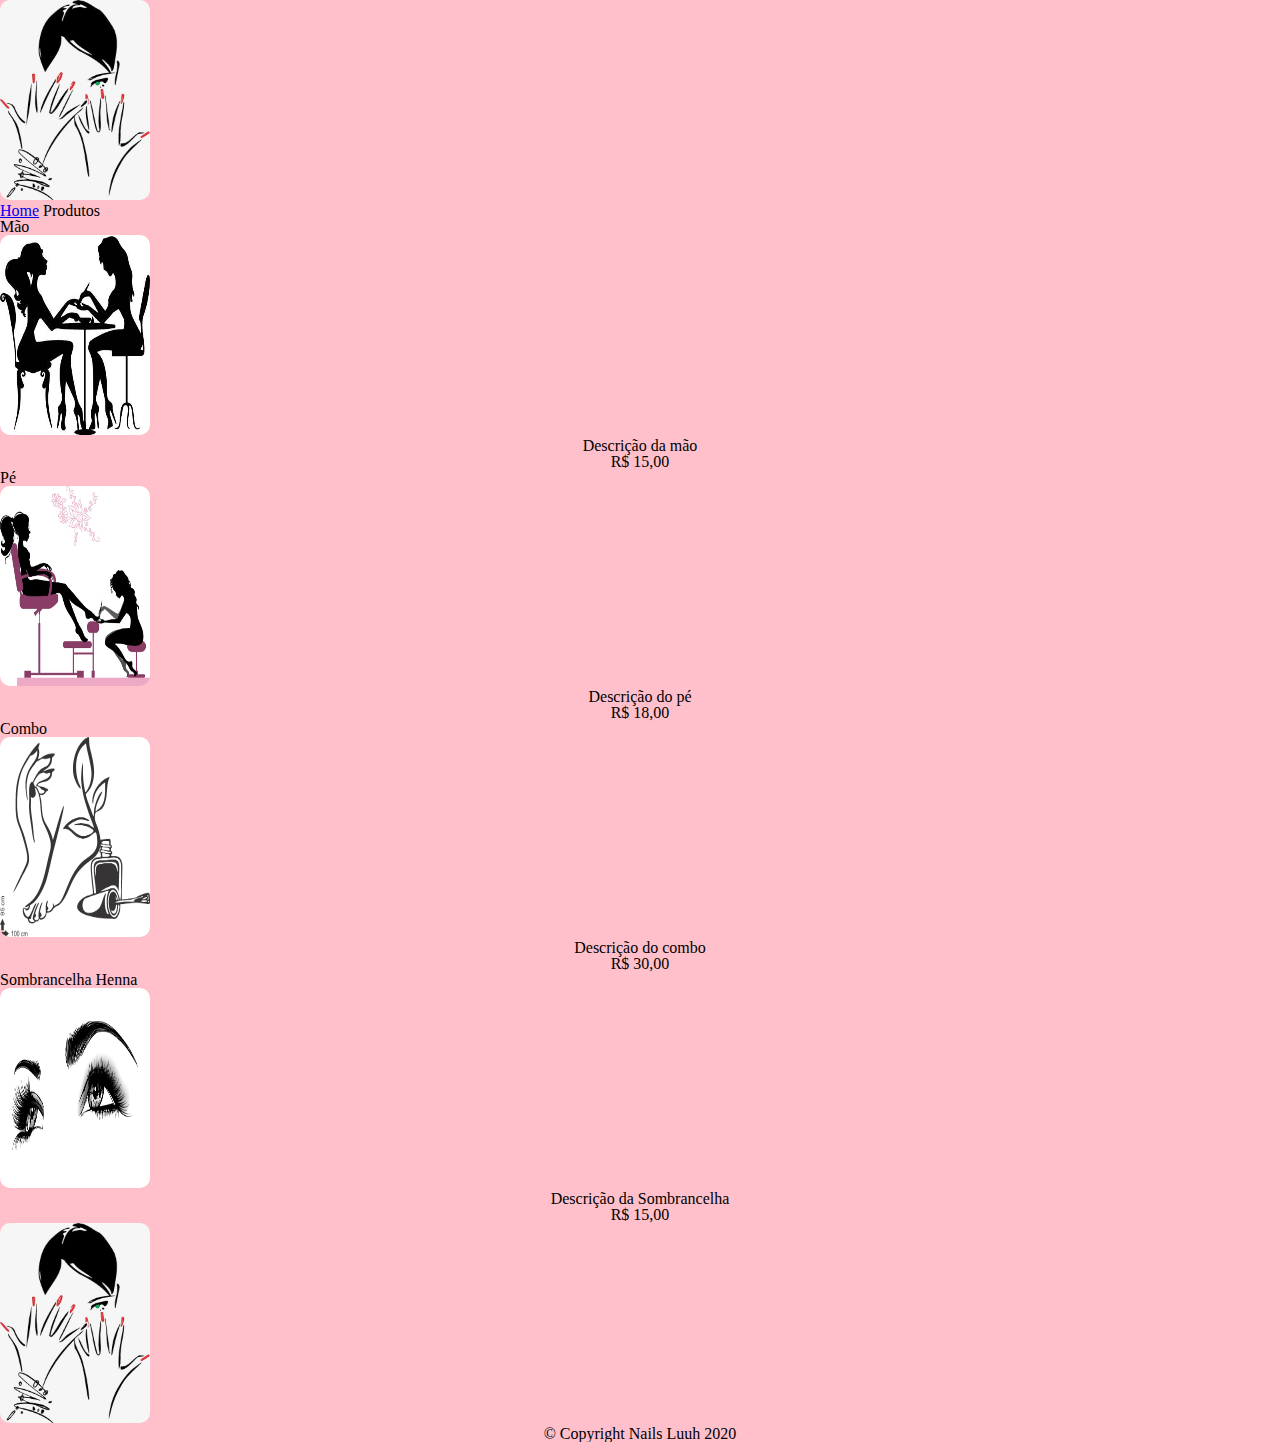
==== produtos.html @ a6ff9fe3 "primeiros passos na pagina produto" ====
<!DOCTYPE html>
<html lang="pt-BR">
    
<head>
    <meta charset="UTF-8">
    <meta name="viewport" content="width=device-width, initial-scale=1.0">
    <title>Nail's Luuh | Produtos</title>
    <link rel="stylesheet" href="css/reset.css">
    <link rel="stylesheet" href="css/main.css">
    <link rel="stylesheet" href="css/produtos.css">
</head>

<body>

    <header>

        <img src="img/logo-unhas.jpg" alt="Mulher com a mão no rosto">

        <nav>
            <ul>
                <li><a href="index.html"> Home</a></li>
                <li>Produtos</li>
            </ul>
        </nav>

    </header>

    <main>
        <ul>
            <li>
                <h3>Mão</h3>
                <img src="img/manicure.jpg" alt="Mulher fazendo a unha da mão">
                <p>Descrição da mão</p>
                <p>R$ 15,00</p>
            </li>

            <li>
                <h3>Pé</h3>
                <img src="img/pedicure.jpg" alt="Mulher fazendo a unha do pé">
                <p>Descrição do pé</p>
                <p>R$ 18,00</p>
            </li>

            <li>
                <h3>Combo</h3>
                <img src="img/combo.jpg" alt="Unha mão e pé">
                <p>Descrição do combo</p>
                <p>R$ 30,00</p>
            </li>

            <li>
                <h3>Sombrancelha Henna</h3>
                <img src="img/sombrancelha.png" alt="Sombrancelha e olho">
                <p>Descrição da Sombrancelha</p>
                <p>R$ 15,00</p>
            </li>
        </ul>
    </main>

    <footer>
        <img src="img/logo-unhas.jpg" alt="Mulher com a mão no rosto">
        <p>© Copyright Nails Luuh 2020</p>
    </footer>

</body>

</html>
---- css/main.css ----
body{
    background-color: pink;
}

h1 {
    text-align: center;
    background-color: rgb(248, 12, 122);
    color: white;
}

img{
    width: 150px;
    height: 200px;
    border-radius: 10px;
}

header nav ul li{
    display: inline-block;
}

p{
    text-align: center;
}
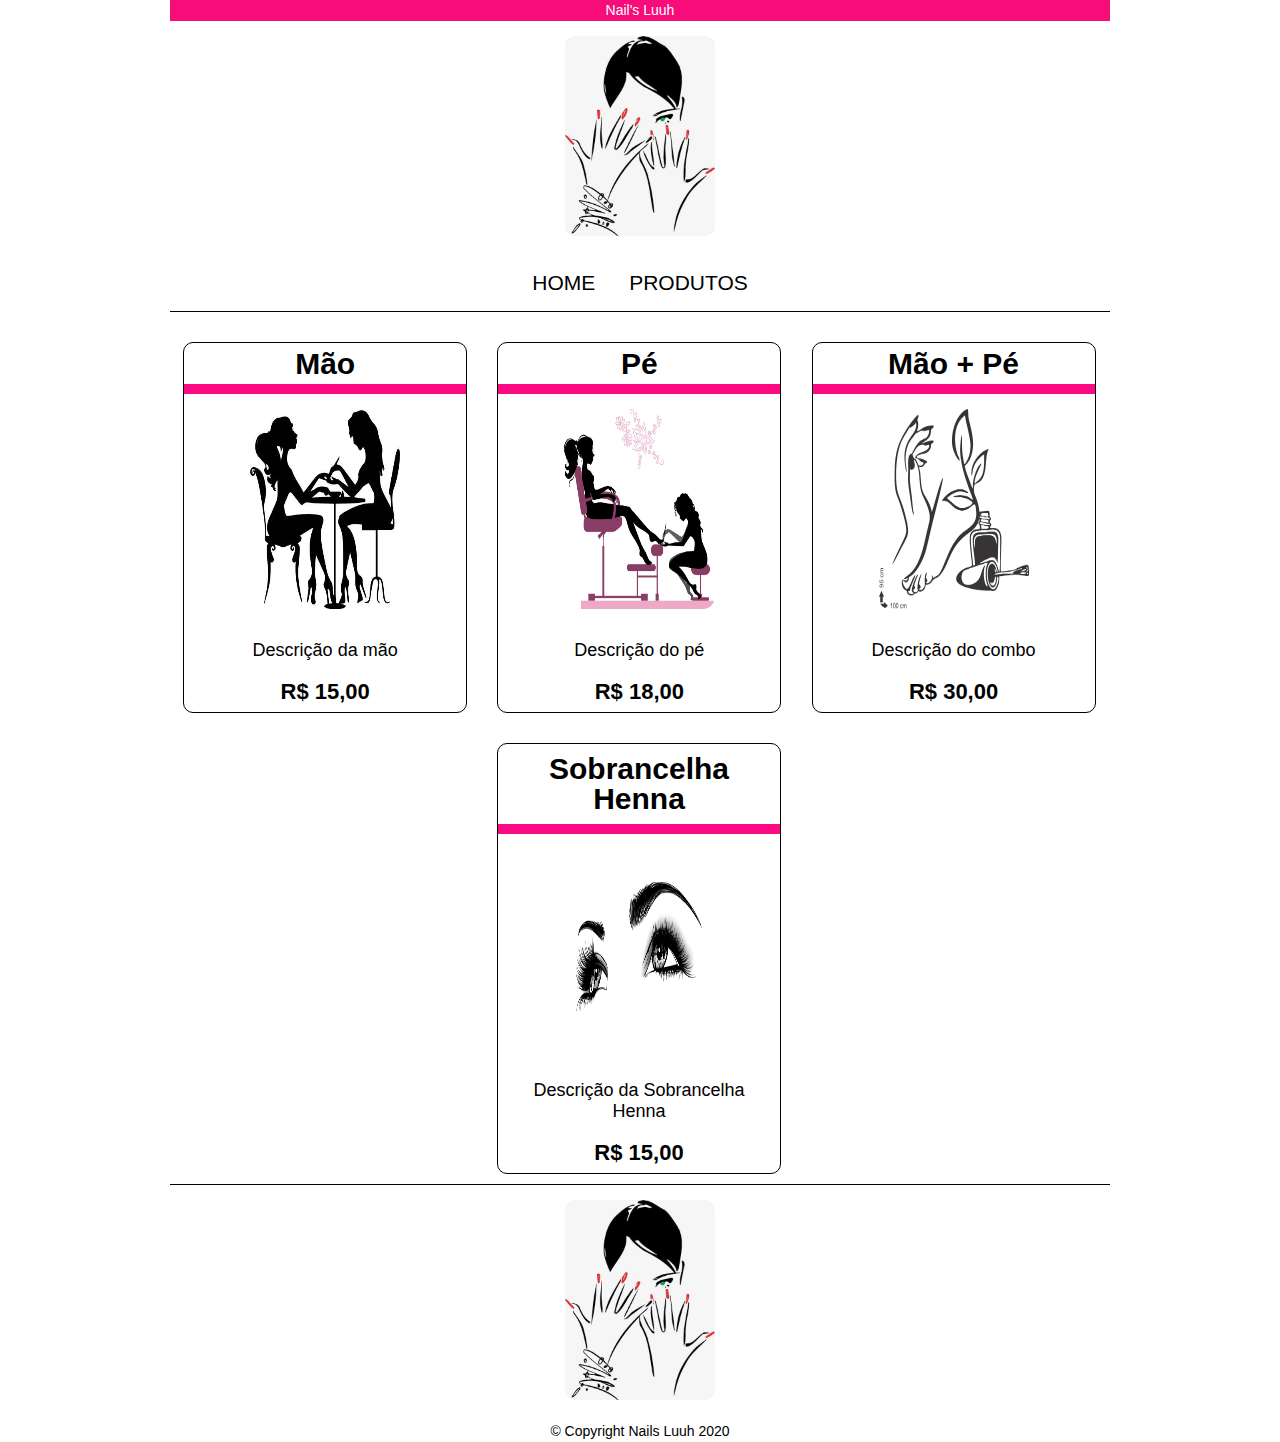
==== commit ada754ca: "pagina produtos pronta" ====
--- a/produtos.html
+++ b/produtos.html
@@ -12,55 +12,58 @@
 
 <body>
 
+<div class="container">
+
     <header>
+        <h1>Nail's Luuh</h1>
 
         <img src="img/logo-unhas.jpg" alt="Mulher com a mão no rosto">
 
         <nav>
             <ul>
                 <li><a href="index.html"> Home</a></li>
-                <li>Produtos</li>
+                <li><a href="produtos.html"> Produtos</a></li>
             </ul>
         </nav>
-
     </header>
 
     <main>
-        <ul>
+        <ul class="produtos">
             <li>
                 <h3>Mão</h3>
                 <img src="img/manicure.jpg" alt="Mulher fazendo a unha da mão">
-                <p>Descrição da mão</p>
-                <p>R$ 15,00</p>
+                <p class="produto-descricao">Descrição da mão</p>
+                <p class="produto-preco">R$ 15,00</p>
             </li>
 
             <li>
                 <h3>Pé</h3>
                 <img src="img/pedicure.jpg" alt="Mulher fazendo a unha do pé">
-                <p>Descrição do pé</p>
-                <p>R$ 18,00</p>
+                <p class="produto-descricao">Descrição do pé</p>
+                <p class="produto-preco">R$ 18,00</p>
             </li>
 
             <li>
-                <h3>Combo</h3>
+                <h3>Mão + Pé</h3>
                 <img src="img/combo.jpg" alt="Unha mão e pé">
-                <p>Descrição do combo</p>
-                <p>R$ 30,00</p>
+                <p class="produto-descricao">Descrição do combo</p>
+                <p class="produto-preco">R$ 30,00</p>
             </li>
 
-            <li>
-                <h3>Sombrancelha Henna</h3>
+            <li class="sombrancelha">
+                <h3>Sobrancelha Henna</h3>
                 <img src="img/sombrancelha.png" alt="Sombrancelha e olho">
-                <p>Descrição da Sombrancelha</p>
-                <p>R$ 15,00</p>
+                <p class="produto-descricao">Descrição da Sobrancelha Henna</p>
+                <p class="produto-preco">R$ 15,00</p>
             </li>
         </ul>
     </main>
 
     <footer>
         <img src="img/logo-unhas.jpg" alt="Mulher com a mão no rosto">
-        <p>© Copyright Nails Luuh 2020</p>
+        <p>&copy; Copyright Nails Luuh 2020</p>
     </footer>
+</div>
 
 </body>
 
--- a/css/main.css
+++ b/css/main.css
@@ -1,5 +1,8 @@
 body{
-    background-color: pink;
+    font-size: 14px;
+    font-family: Arial, Helvetica, sans-serif;
+    line-height: 1.5em;
+    box-sizing: border-box;
 }
 
 h1 {
@@ -8,16 +11,103 @@
     color: white;
 }
 
+header{
+    text-align: center;
+}
+
+header nav ul li{
+    display: inline-block;
+    margin: 15px;
+    text-transform: uppercase;
+}
+
+nav a{
+    text-decoration: none;
+    color: black;
+    font-weight: 500;
+    font-size: 1.5em;
+}
+
+header nav a:hover{
+    color: rgb(248, 12, 122);
+    text-decoration: underline;
+}
+
 img{
+    margin: 15px;
     width: 150px;
     height: 200px;
     border-radius: 10px;
 }
 
-header nav ul li{
-    display: inline-block;
-}
-
 p{
     text-align: center;
 }
+
+h2{
+    text-align: center;
+    font-size: 2em;
+    text-transform: uppercase;
+    padding-bottom: 10px;
+}
+
+section{
+    padding: 30px;
+}
+
+footer{
+    text-align: center;
+}
+
+.dark{
+    background-color: #2b313e;
+    color: white;
+    border-radius: 10px;
+}
+
+.light{
+    background-color: white;
+    color: black;
+}
+
+.container{
+    width: 940px;
+    margin: 0 auto;
+}
+
+.sobre {
+    text-align: center;
+}
+
+.localizacao{
+    text-align: center;
+}
+
+.beneficios{
+    text-align: center;
+}
+
+.beneficios h2{
+    margin-bottom: 15px;
+}
+
+.beneficios ul{
+    vertical-align: top;
+    display: inline-block;
+    margin-left: 15px;
+    margin-top: 20px;
+}
+
+.beneficios li {
+    font-style: italic;
+    line-height: 2em;
+}
+
+.beneficios img{
+    width: 20%;
+    margin-left: 25%;
+}
+
+.contato{
+    text-align: center;
+}--- a/css/produtos.css
+++ b/css/produtos.css
@@ -0,0 +1,64 @@
+body{
+    box-sizing: border-box;
+}
+
+header, main{
+    border-bottom: 1px solid black;
+}
+
+main ul li {
+    display: inline-block;
+    width: 30%;
+    border: 1px solid black;
+    border-radius: 10px;
+    text-align: center;
+    margin: 0 1.4%;
+    vertical-align: top;
+}
+
+main{
+    margin-top: 30px;
+}
+
+main h3{
+    padding: 10px;
+    font-size: 30px;
+    border-bottom: 1px solid rgb(252, 10, 131);
+    border-width: 10px;
+    font-weight: bold;
+}
+
+.produtos li:hover{
+    border-color: rgb(252, 10, 131);
+    border-width: 3px;
+    width: 28%;
+}
+
+.produtos li:active{
+    border-color:black;
+}
+
+.produtos li:hover h3{
+    font-size: 35px;
+}
+
+.sombrancelha{
+    margin-left: 327px;
+    margin-top: 30px;
+    margin-bottom: 10px;
+}
+
+.sombrancelha h3{
+    line-height: 1em;
+}
+
+.produto-descricao{
+    font-size: 18px;
+    padding: 10px;
+}
+
+.produto-preco{
+    font-size: 22px;
+    font-weight: bold;
+    padding: 10px;
+}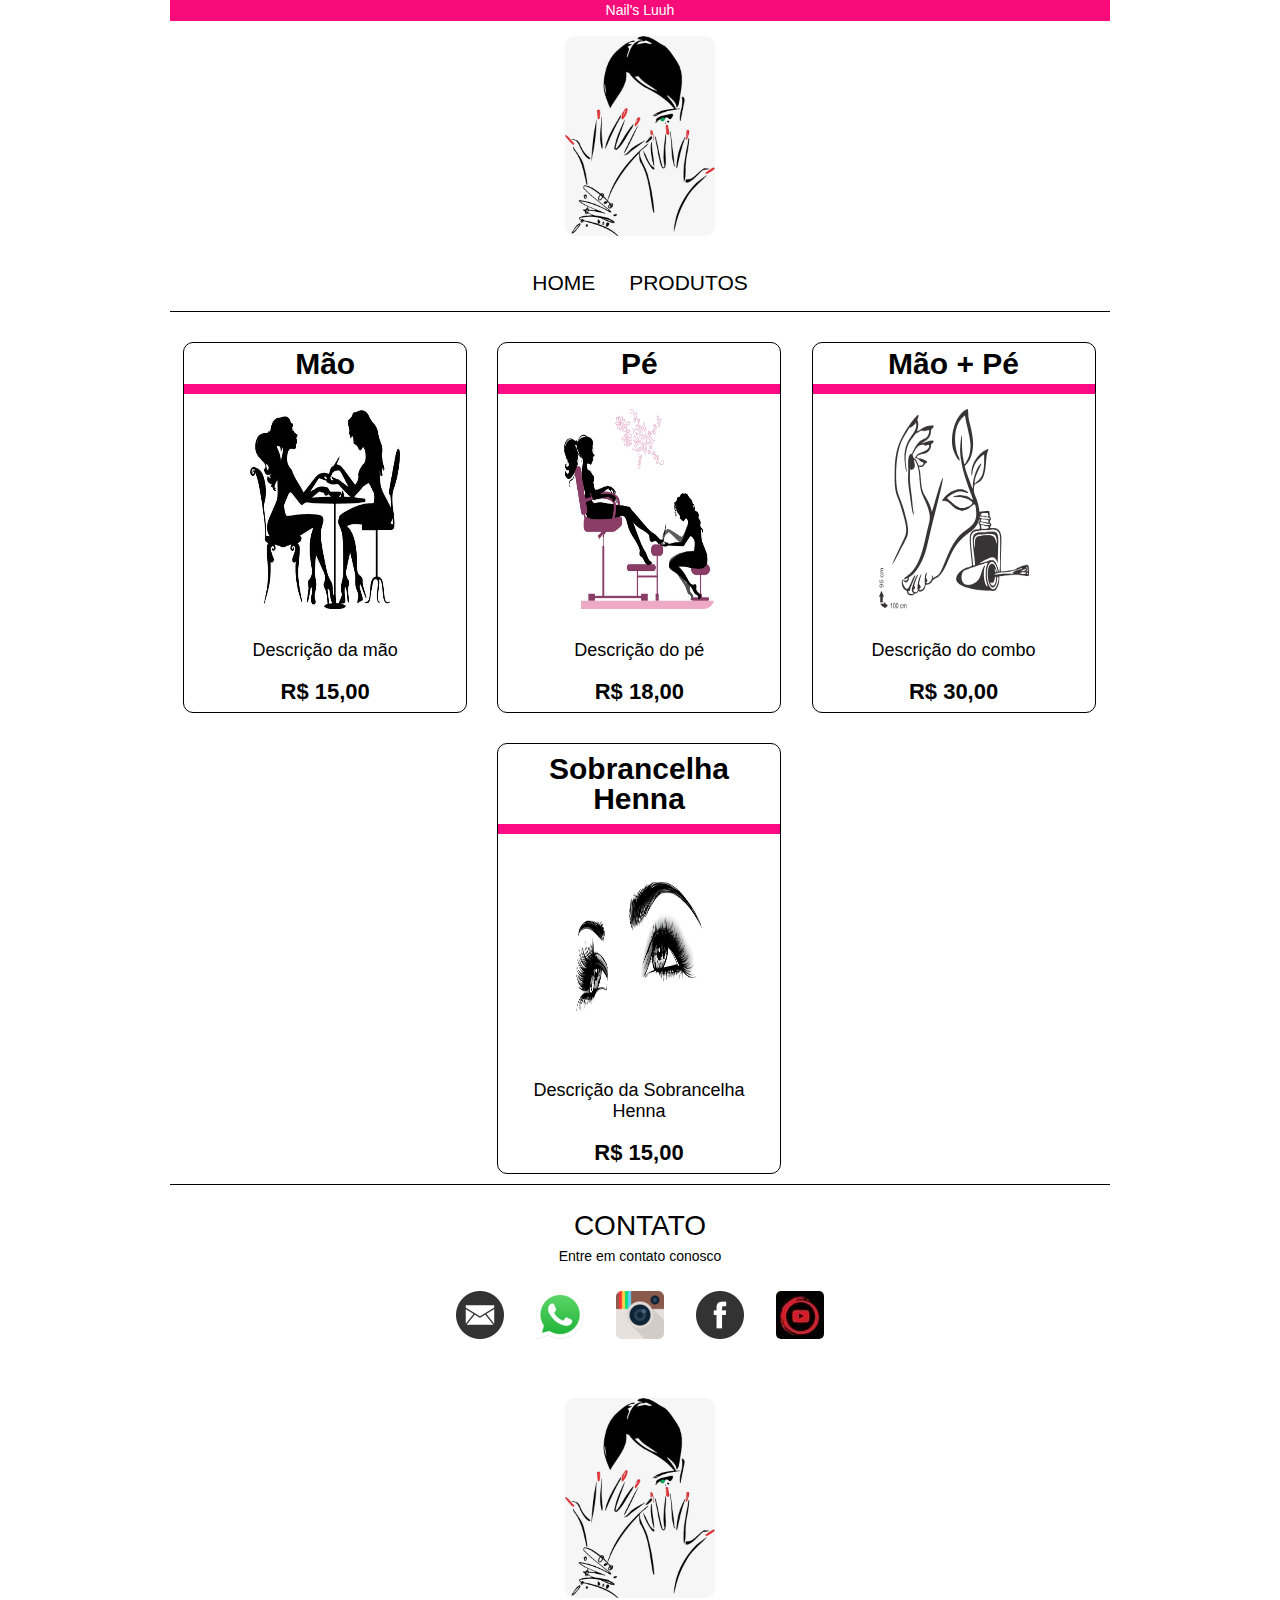
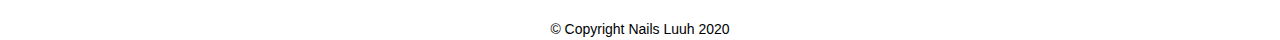
==== commit 919bfcb9: "mudancas na secao contato itens" ====
--- a/produtos.html
+++ b/produtos.html
@@ -59,6 +59,19 @@
         </ul>
     </main>
 
+        <section class="contato light">
+            <h2>Contato</h2>
+            <p>Entre em contato conosco</p>
+            <ul>
+                <li ><a href="mailto:nailsluuh@gmail.com" class="email" target="_blank">Email</a> </li>
+                <li ><a href="https://api.whatsapp.com/send?phone=5511976678732" class="whatsapp" target="_blank">Whatsapp</a></li>
+                <li ><a href="https://www.instagram.com/_nailsluuh/" class="instagram" target="_blank">Instagram</a></li>
+                <li ><a href="https://www.facebook.com/ludiluxo" class="facebook" target="_blank">Facebook</a></li>
+                <li ><a href="https://www.youtube.com/channel/UCBBPD1DvroFeS3uJpT6EPJw/featured?disable_polymer=1" class="youtube" target="_blank">Youtube</a></li>
+            </ul>
+        </section>
+   
+
     <footer>
         <img src="img/logo-unhas.jpg" alt="Mulher com a mão no rosto">
         <p>&copy; Copyright Nails Luuh 2020</p>
--- a/css/main.css
+++ b/css/main.css
@@ -110,4 +110,41 @@
 
 .contato{
     text-align: center;
-}+}
+
+.contato p{
+    margin-bottom: 10px;
+}
+
+.contato li{
+    display: inline-block;  
+}
+
+.contato li a{
+    display: inline-block;
+    width: 48px;
+    height: 48px;
+    text-indent: -9999px;   
+    margin: 1em;
+}
+
+.contato .whatsapp{
+    background-image: url('../img/whats.png');  
+}
+
+.contato .email{
+    background-image: url('../img/email.png');  
+}
+
+.contato .instagram{
+    background-image: url('../img/insta.png');  
+}
+
+.contato .facebook{
+    background-image: url('../img/facebook.png');  
+}
+
+.contato .youtube{
+    background-image: url('../img/youtube.jpg');  
+    border-radius: 5px;
+}
--- a/css/produtos.css
+++ b/css/produtos.css
@@ -30,8 +30,7 @@
 
 .produtos li:hover{
     border-color: rgb(252, 10, 131);
-    border-width: 3px;
-    width: 28%;
+    border-width: 1px;
 }
 
 .produtos li:active{
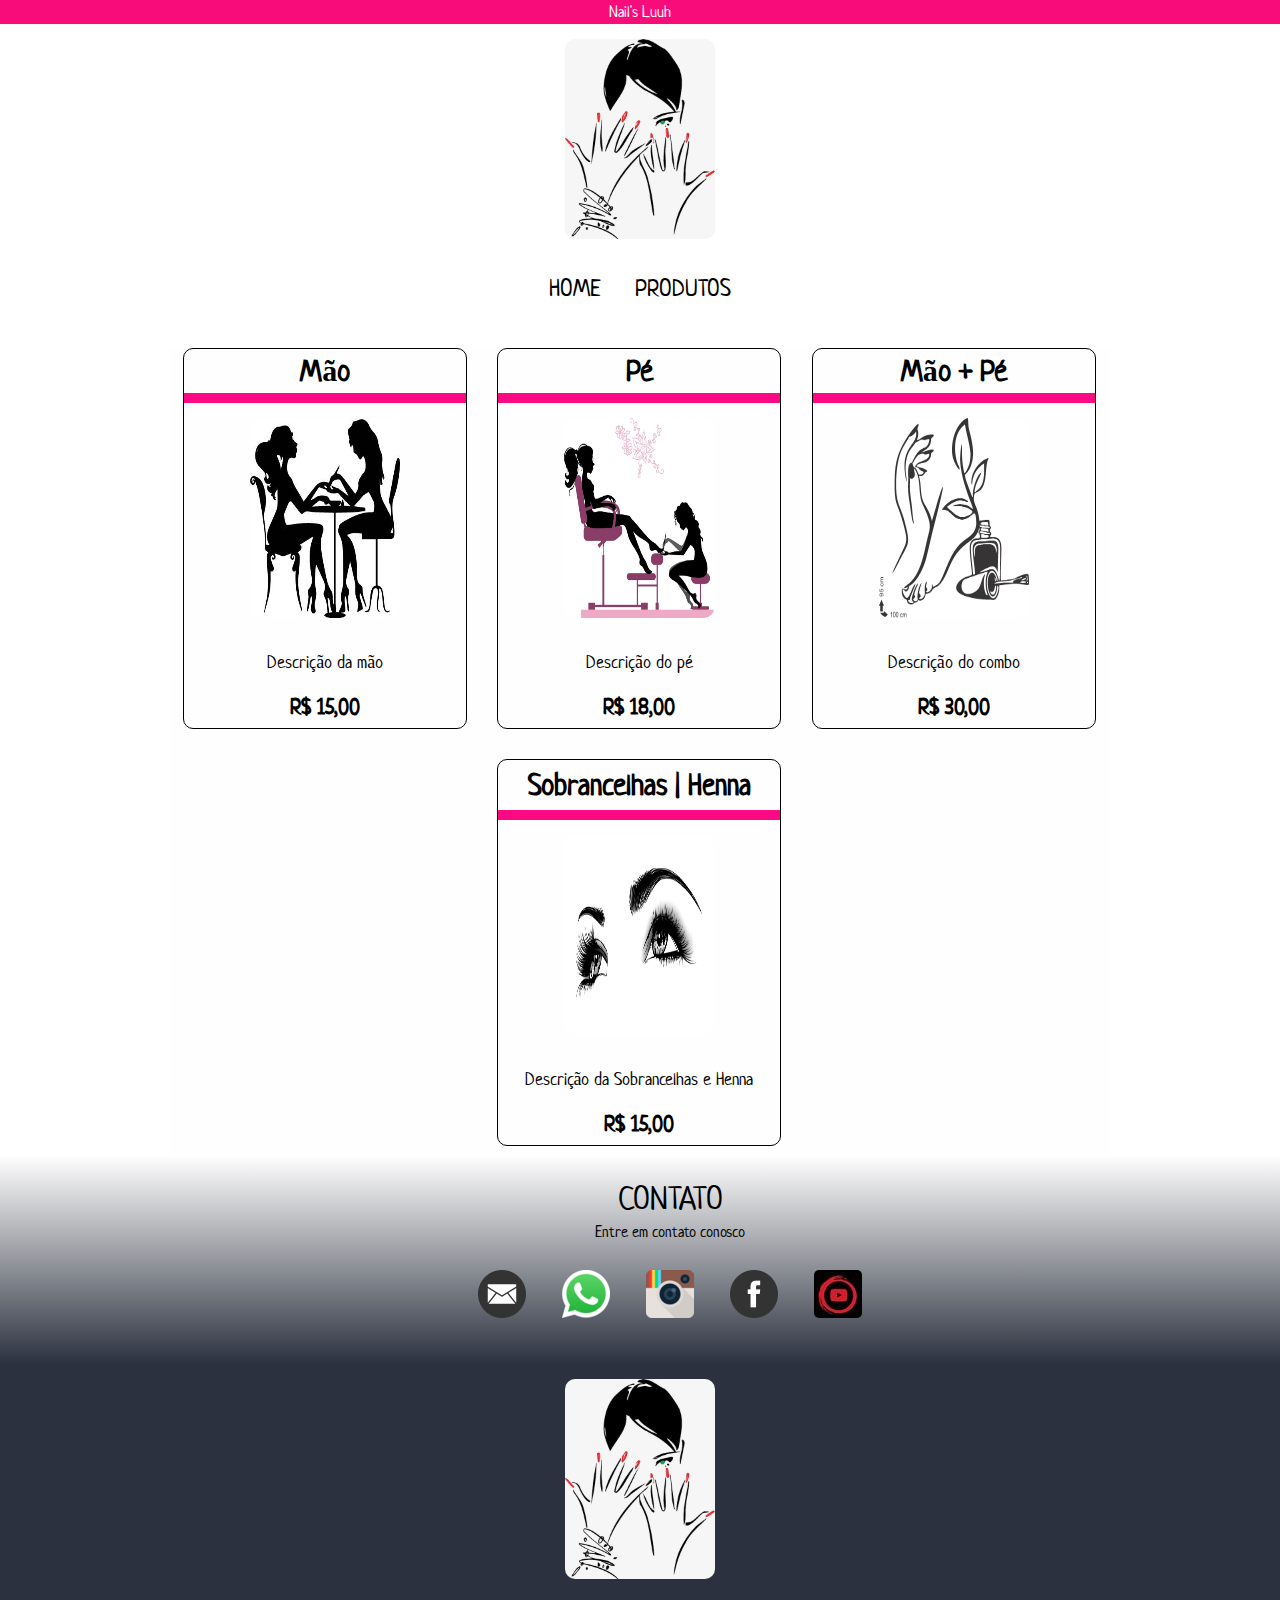
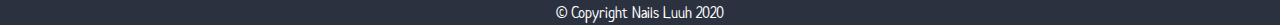
==== commit c8103598: "versao 1.0 do site finalizada pronta para ir ao ar" ====
--- a/produtos.html
+++ b/produtos.html
@@ -8,6 +8,7 @@
     <link rel="stylesheet" href="css/reset.css">
     <link rel="stylesheet" href="css/main.css">
     <link rel="stylesheet" href="css/produtos.css">
+    <link href="https://fonts.googleapis.com/css?family=Neucha&display=swap" rel="stylesheet"></head>
 </head>
 
 <body>
@@ -51,25 +52,25 @@
             </li>
 
             <li class="sombrancelha">
-                <h3>Sobrancelha Henna</h3>
+                <h3>Sobrancelhas | Henna</h3>
                 <img src="img/sombrancelha.png" alt="Sombrancelha e olho">
-                <p class="produto-descricao">Descrição da Sobrancelha Henna</p>
+                <p class="produto-descricao">Descrição da Sobrancelhas e Henna</p>
                 <p class="produto-preco">R$ 15,00</p>
             </li>
         </ul>
     </main>
 
-        <section class="contato light">
-            <h2>Contato</h2>
-            <p>Entre em contato conosco</p>
-            <ul>
-                <li ><a href="mailto:nailsluuh@gmail.com" class="email" target="_blank">Email</a> </li>
-                <li ><a href="https://api.whatsapp.com/send?phone=5511976678732" class="whatsapp" target="_blank">Whatsapp</a></li>
-                <li ><a href="https://www.instagram.com/_nailsluuh/" class="instagram" target="_blank">Instagram</a></li>
-                <li ><a href="https://www.facebook.com/ludiluxo" class="facebook" target="_blank">Facebook</a></li>
-                <li ><a href="https://www.youtube.com/channel/UCBBPD1DvroFeS3uJpT6EPJw/featured?disable_polymer=1" class="youtube" target="_blank">Youtube</a></li>
-            </ul>
-        </section>
+    <section class="contato light">
+        <h2 class="titulo-principal">Contato</h2>
+        <p>Entre em contato conosco</p>
+        <ul>
+            <li ><a href="mailto:nailsluuh@gmail.com" class="email" target="_blank">Email</a> </li>
+            <li ><a href="https://api.whatsapp.com/send?phone=5511976678732" class="whatsapp" target="_blank">Whatsapp</a></li>
+            <li ><a href="https://www.instagram.com/_nailsluuh/" class="instagram" target="_blank">Instagram</a></li>
+            <li ><a href="https://www.facebook.com/ludiluxo" class="facebook" target="_blank">Facebook</a></li>
+            <li ><a href="https://www.youtube.com/channel/UCBBPD1DvroFeS3uJpT6EPJw/featured?disable_polymer=1" class="youtube" target="_blank">Youtube</a></li>
+        </ul>
+    </section>
    
 
     <footer>
--- a/css/main.css
+++ b/css/main.css
@@ -1,6 +1,5 @@
 body{
-    font-size: 14px;
-    font-family: Arial, Helvetica, sans-serif;
+    font-family: 'Neucha', cursive;
     line-height: 1.5em;
     box-sizing: border-box;
 }
@@ -44,19 +43,16 @@
     text-align: center;
 }
 
-h2{
-    text-align: center;
-    font-size: 2em;
-    text-transform: uppercase;
-    padding-bottom: 10px;
-}
-
 section{
     padding: 30px;
+    width: 940px;
+    margin: 0 auto;
 }
 
 footer{
     text-align: center;
+    background-color: #2b313e;
+    color: white;   
 }
 
 .dark{
@@ -70,17 +66,51 @@
     color: black;
 }
 
-.container{
+/*.container{
     width: 940px;
     margin: 0 auto;
+}*/
+
+.titulo-principal{
+    text-align: center;
+    font-size: 2em;
+    text-transform: uppercase;
+    padding-bottom: 10px;
+    clear: left;
 }
 
 .sobre {
     text-align: center;
 }
 
+.sobre p {
+    margin-bottom: 10px;
+}
+
+.sobre img{
+    float: left;
+    margin: 0;
+    position: relative;
+    bottom: 42px;
+}
+
 .localizacao{
-    text-align: center;
+    width: 100%;
+    margin: 0 auto;
+    text-align: center;
+}
+
+.localizacao-img{
+    margin: 15px;
+    width: 500px;
+    height: 300px;
+    border-radius: 10px;
+    opacity: 1;
+    transition: 400ms;
+}
+
+.localizacao-img:hover{
+    opacity: 0.7;
 }
 
 .beneficios{
@@ -103,13 +133,20 @@
     line-height: 2em;
 }
 
+.beneficios li::before{
+  content: '★ ';
+}
+
 .beneficios img{
     width: 20%;
-    margin-left: 25%;
 }
 
 .contato{
     text-align: center;
+    width: 100%;
+    margin: 0 auto;
+    background: linear-gradient(#fefefe,#2b313e);
+   
 }
 
 .contato p{
@@ -148,3 +185,54 @@
     background-image: url('../img/youtube.jpg');  
     border-radius: 5px;
 }
+
+@media screen and (max-width: 480px){
+
+    section, footer, .localizacao-img, .localizacao, .sobre, .contato{
+        width: auto;
+    }
+
+    nav a {
+        font-size: 2.5em;
+    }
+
+    .sobre img {
+        margin-top: 15%;
+        bottom: 42px;
+        width: 200px;
+        height: 250px;
+        border-radius: 46px;
+        float: none;
+        }
+    
+    .sobre p{
+        font-size: 1.5em;
+        line-height: 1.2
+    }
+
+    .titulo-principal{
+        line-height: 1.2;
+    }
+
+    h1{
+        font-size: 3em;
+        padding: 10%
+    }
+
+    .localizacao p, .contato p{
+        font-size: 1.3em;
+    }
+
+    .beneficios img{
+        width: auto;
+    }
+
+    .beneficios li{
+        font-size: 1.3em;
+    }
+
+    .beneficios ul{
+        margin-bottom: 10%;
+    }
+
+}
--- a/css/produtos.css
+++ b/css/produtos.css
@@ -1,9 +1,5 @@
 body{
     box-sizing: border-box;
-}
-
-header, main{
-    border-bottom: 1px solid black;
 }
 
 main ul li {
@@ -28,6 +24,12 @@
     font-weight: bold;
 }
 
+.produtos{
+    background-color: #fefefe;
+    width: 940px;
+    margin: 0 auto;
+}
+
 .produtos li:hover{
     border-color: rgb(252, 10, 131);
     border-width: 1px;
@@ -38,7 +40,7 @@
 }
 
 .produtos li:hover h3{
-    font-size: 35px;
+    font-size: 2em;
 }
 
 .sombrancelha{
@@ -60,4 +62,16 @@
     font-size: 22px;
     font-weight: bold;
     padding: 10px;
+}
+
+@media screen and (max-width: 480px){
+    main ul li{
+        display: block;
+        margin-left: 10%;
+        margin-bottom: 5%
+    }
+
+    .sombrancelha {
+        margin-left: 94px;
+    }
 }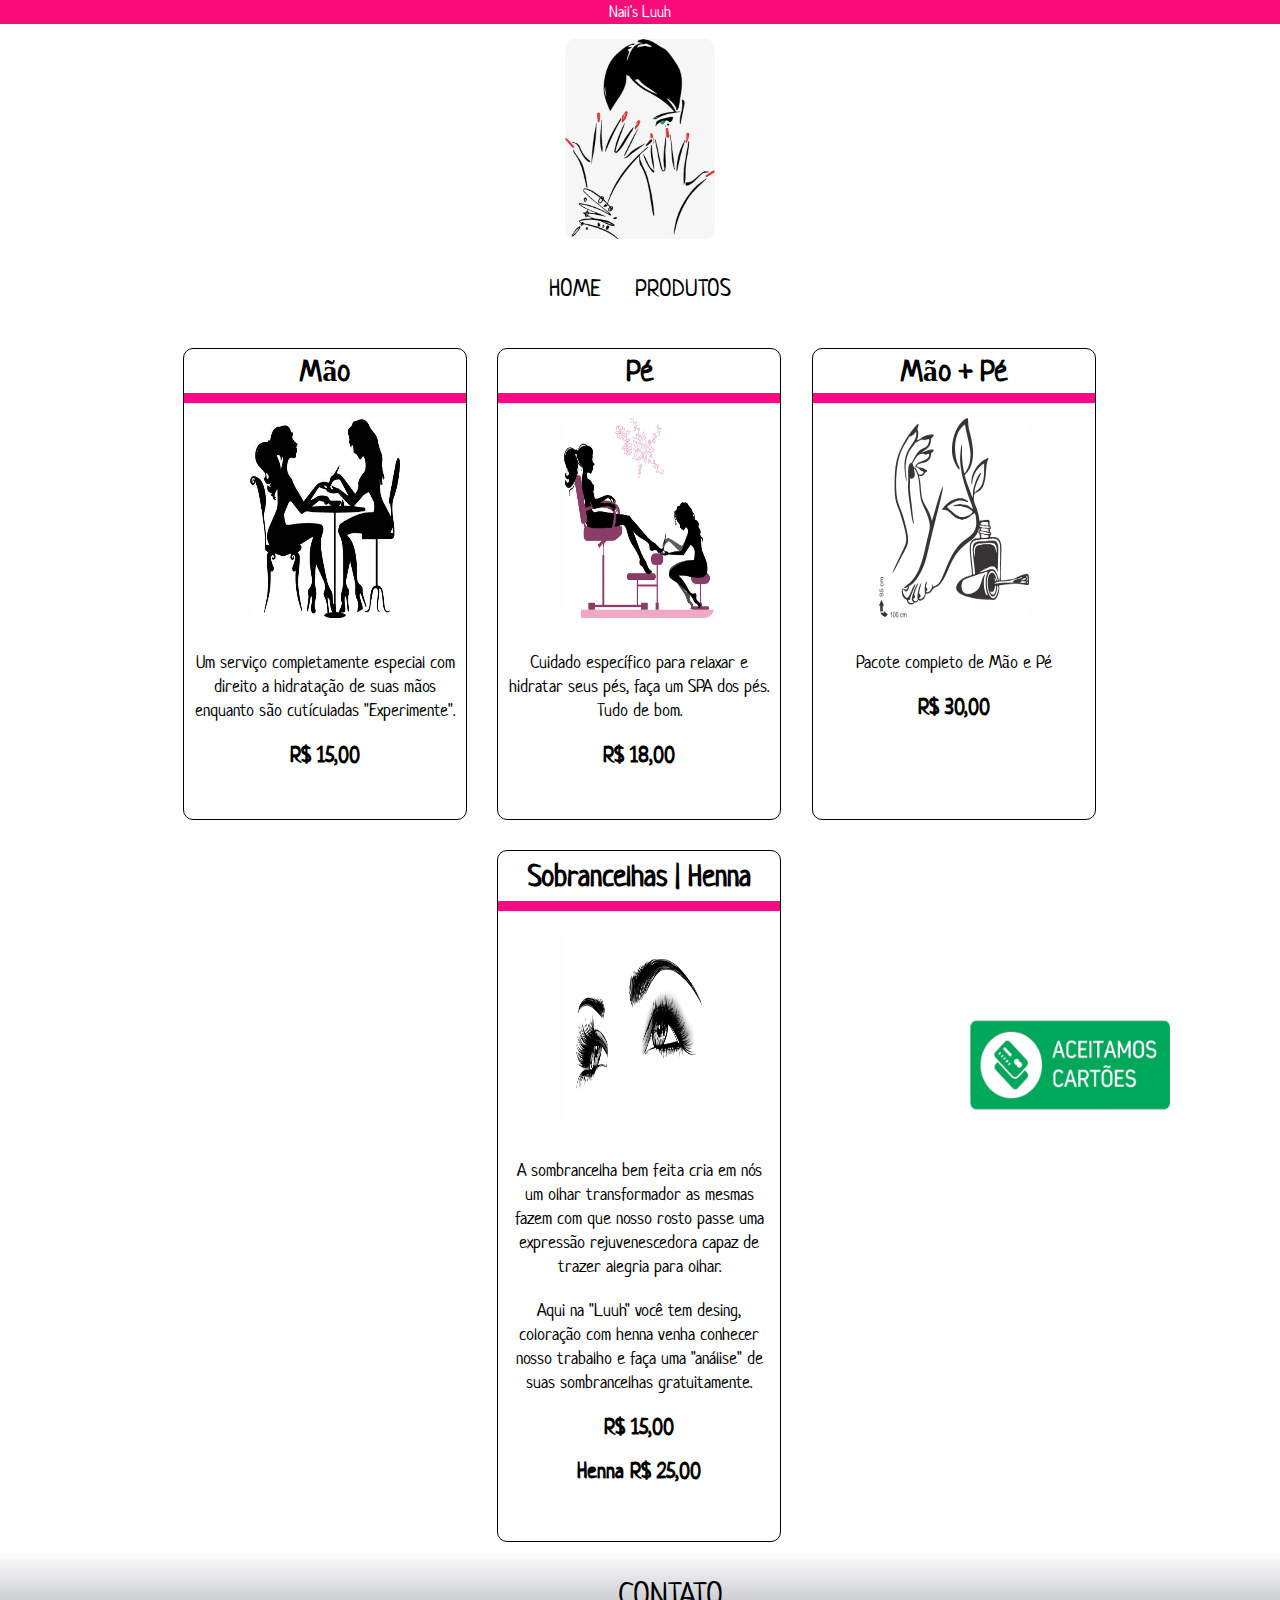
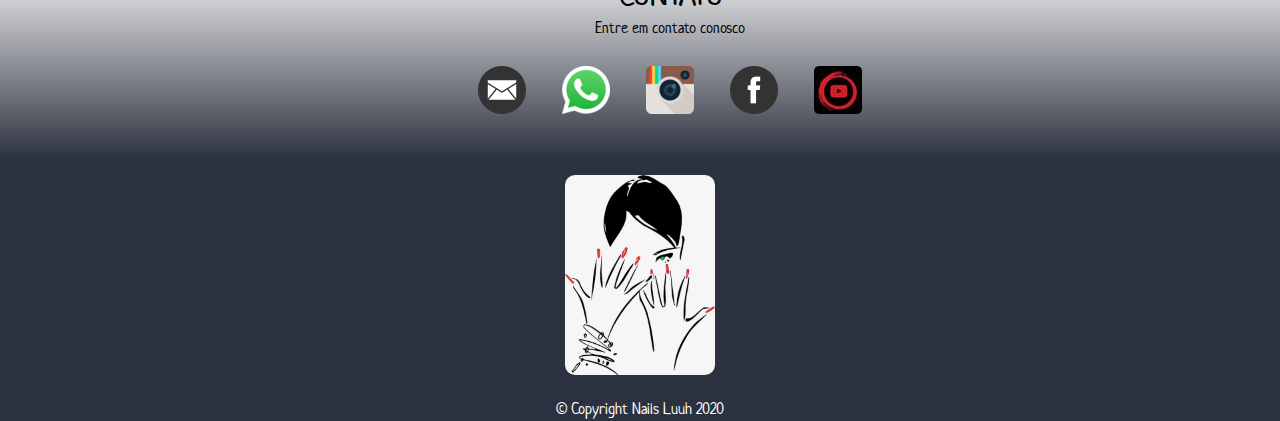
==== commit 1ec3a721: "adicionando informacao sobre aceitar cartao, corrigindo posição dos produtos no modo desktop" ====
--- a/produtos.html
+++ b/produtos.html
@@ -30,34 +30,40 @@
 
     <main>
         <ul class="produtos">
-            <li>
+            <li class="produto-mao">
                 <h3>Mão</h3>
                 <img src="img/manicure.jpg" alt="Mulher fazendo a unha da mão">
-                <p class="produto-descricao">Descrição da mão</p>
+                <p class="produto-descricao">Um serviço completamente especial com direito a hidratação de suas mãos enquanto são cutículadas "Experimente".</p>
                 <p class="produto-preco">R$ 15,00</p>
             </li>
 
             <li>
                 <h3>Pé</h3>
                 <img src="img/pedicure.jpg" alt="Mulher fazendo a unha do pé">
-                <p class="produto-descricao">Descrição do pé</p>
+                <p class="produto-descricao">Cuidado específico para relaxar e hidratar seus pés, faça um SPA dos pés. Tudo de bom.</p>
                 <p class="produto-preco">R$ 18,00</p>
             </li>
 
             <li>
                 <h3>Mão + Pé</h3>
                 <img src="img/combo.jpg" alt="Unha mão e pé">
-                <p class="produto-descricao">Descrição do combo</p>
+                <p class="produto-descricao">Pacote completo de Mão e Pé</p>
                 <p class="produto-preco">R$ 30,00</p>
             </li>
 
             <li class="sombrancelha">
                 <h3>Sobrancelhas | Henna</h3>
                 <img src="img/sombrancelha.png" alt="Sombrancelha e olho">
-                <p class="produto-descricao">Descrição da Sobrancelhas e Henna</p>
+                <p class="produto-descricao">A sombrancelha bem feita cria em nós um olhar transformador as mesmas fazem com que nosso rosto passe uma expressão rejuvenescedora capaz de trazer alegria para olhar.</p>
+                <p class="produto-descricao">Aqui na "Luuh" você tem desing, coloração com henna venha conhecer nosso trabalho e faça uma "análise" de suas sombrancelhas gratuitamente.</p>
                 <p class="produto-preco">R$ 15,00</p>
+                <p class="produto-preco">Henna R$ 25,00</p>
             </li>
         </ul>
+
+        <div class="cartoes-produtos">
+            <img src="img/cartoes.jpg" alt="Logotipo de cartoes">
+        </div>
     </main>
 
     <section class="contato light">
--- a/css/main.css
+++ b/css/main.css
@@ -92,6 +92,17 @@
     margin: 0;
     position: relative;
     bottom: 42px;
+}
+
+.cartoes{
+    position: absolute;
+    top: 740px;
+    left: 300px;
+}
+
+.cartoes img{
+    width: 210px;
+    height: 100px;
 }
 
 .localizacao{
@@ -188,9 +199,14 @@
 
 @media screen and (max-width: 480px){
 
-    section, footer, .localizacao-img, .localizacao, .sobre, .contato{
-        width: auto;
-    }
+    section, footer, .sobre, .contato{
+            width: auto;
+    }
+
+    .localizacao, .localizacao-img{
+        width: 300px;
+        margin: auto;
+    }    
 
     nav a {
         font-size: 2.5em;
@@ -207,7 +223,8 @@
     
     .sobre p{
         font-size: 1.5em;
-        line-height: 1.2
+        line-height: 1.2;
+        margin-bottom: 40px;
     }
 
     .titulo-principal{
@@ -235,4 +252,30 @@
         margin-bottom: 10%;
     }
 
-}
+    .titulo-estabelecimento{
+        margin-top: 165px;
+    }
+
+    .cartoes{
+        position: absolute;
+        top: 204%;
+        left: 8.8%;
+    }
+    
+    .cartoes img{
+        width: 370px;
+        height: 175px;
+    }
+
+}
+
+@media screen and (max-width: 375px){
+
+    .cartoes{
+        position: absolute;
+        top:  223%;
+        left: -3.2%;
+    }
+
+}
+
--- a/css/produtos.css
+++ b/css/produtos.css
@@ -5,6 +5,7 @@
 main ul li {
     display: inline-block;
     width: 30%;
+    height: 470px;
     border: 1px solid black;
     border-radius: 10px;
     text-align: center;
@@ -47,6 +48,7 @@
     margin-left: 327px;
     margin-top: 30px;
     margin-bottom: 10px;
+    height: 690px;
 }
 
 .sombrancelha h3{
@@ -64,14 +66,49 @@
     padding: 10px;
 }
 
+.cartoes-produtos{
+    position: absolute;
+    top: 1000px;
+    left: 950px;
+
+}
+
+.cartoes-produtos img{
+    width: 210px;
+    height: 100px;
+}
+
 @media screen and (max-width: 480px){
     main ul li{
         display: block;
-        margin-left: 10%;
+        margin-left: 5px;
+        width: 80%;
         margin-bottom: 5%
     }
 
     .sombrancelha {
-        margin-left: 94px;
+        margin-left: 5px;
     }
-}+
+    .produtos{
+        width: 100%;
+        margin-left: 30px;
+}
+
+.cartoes-produtos{
+    position: absolute;
+    top: 57%;
+    left: 7%;
+}
+
+.cartoes-produtos img{
+    width: 85%;
+    height: 175px;
+}
+
+.produto-mao{
+    margin-top: 180px;
+}
+
+}
+
